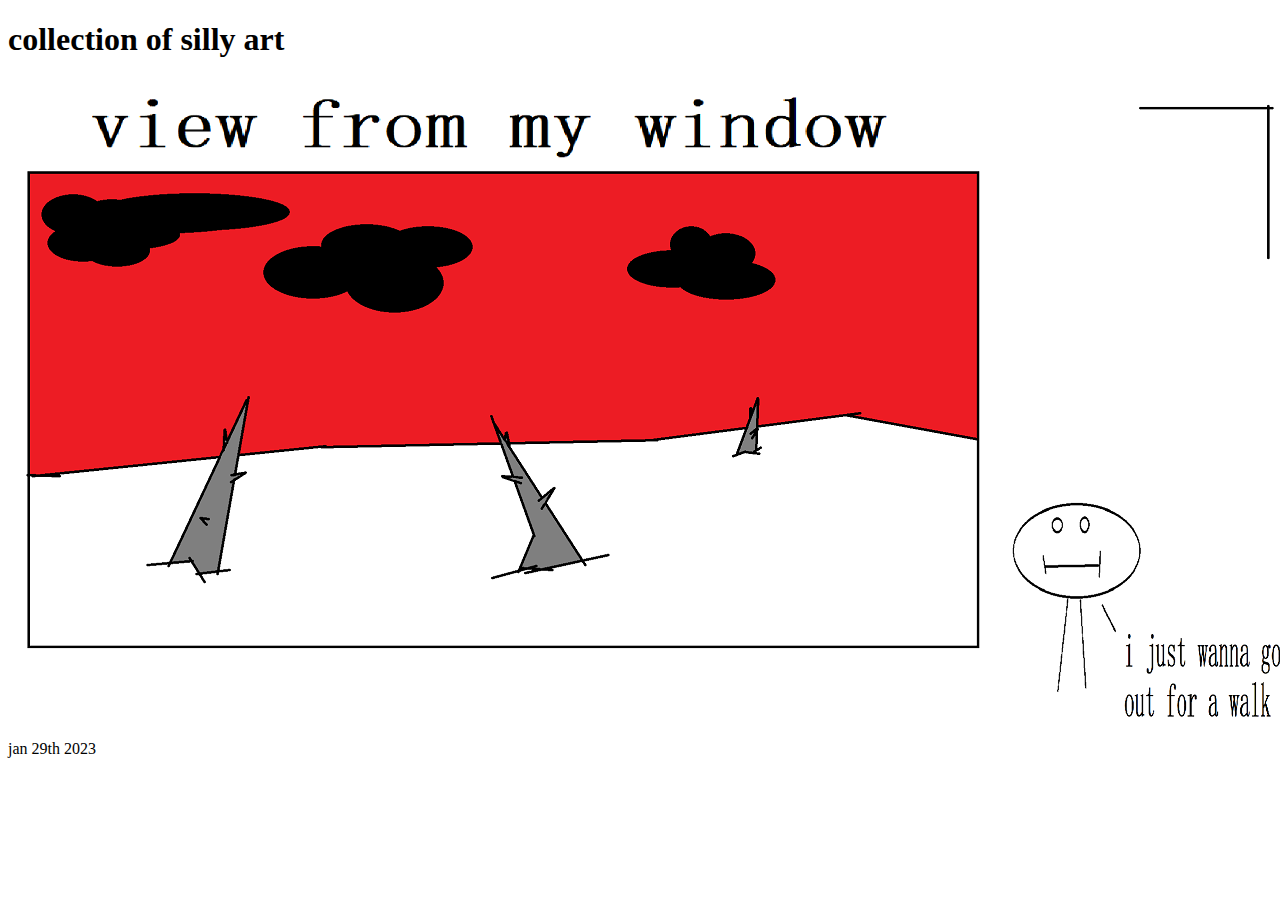
==== artblog.html @ e061d768 "artblog + twitter" ====
<!DOCTYPE html>
<html lang="en" >

<head>
    <meta charset="UTF-8">
    <meta http-equiv="X-UA-Compatible" content="IE=edge">
    <meta name="viewport" content="width=device-width, initial-scale=1.0">
    <title>art blog thing</title>
</head>
<h1 >
    collection of silly art
</h1>
<body><img src="src/artblog/snow.png"> jan 29th 2023</body>

</html>
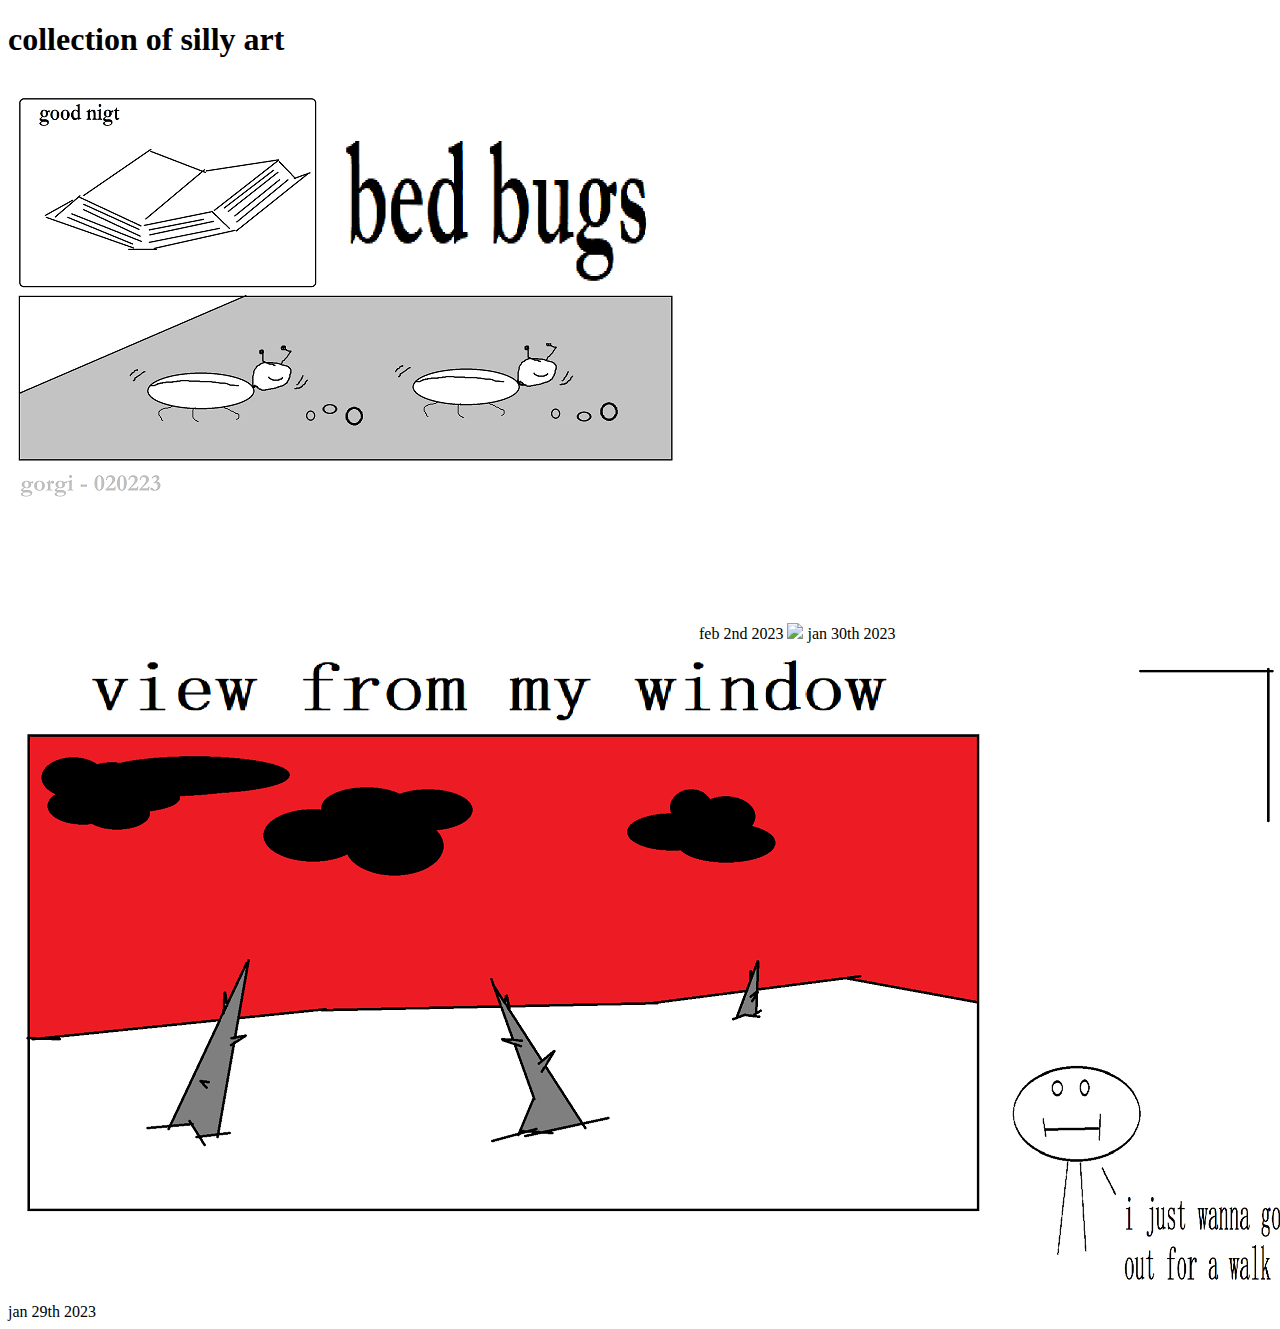
==== commit bada218f: "hehe" ====
--- a/artblog.html
+++ b/artblog.html
@@ -11,6 +11,8 @@
 <h1 >
     collection of silly art
 </h1>
+<body><img src="src/artblog/bedbugs.png"> feb 2nd 2023</body>
+<body><img src="src/artblog/jan 30.PNG"> jan 30th 2023</body>
 <body><img src="src/artblog/snow.png"> jan 29th 2023</body>
 
 </html>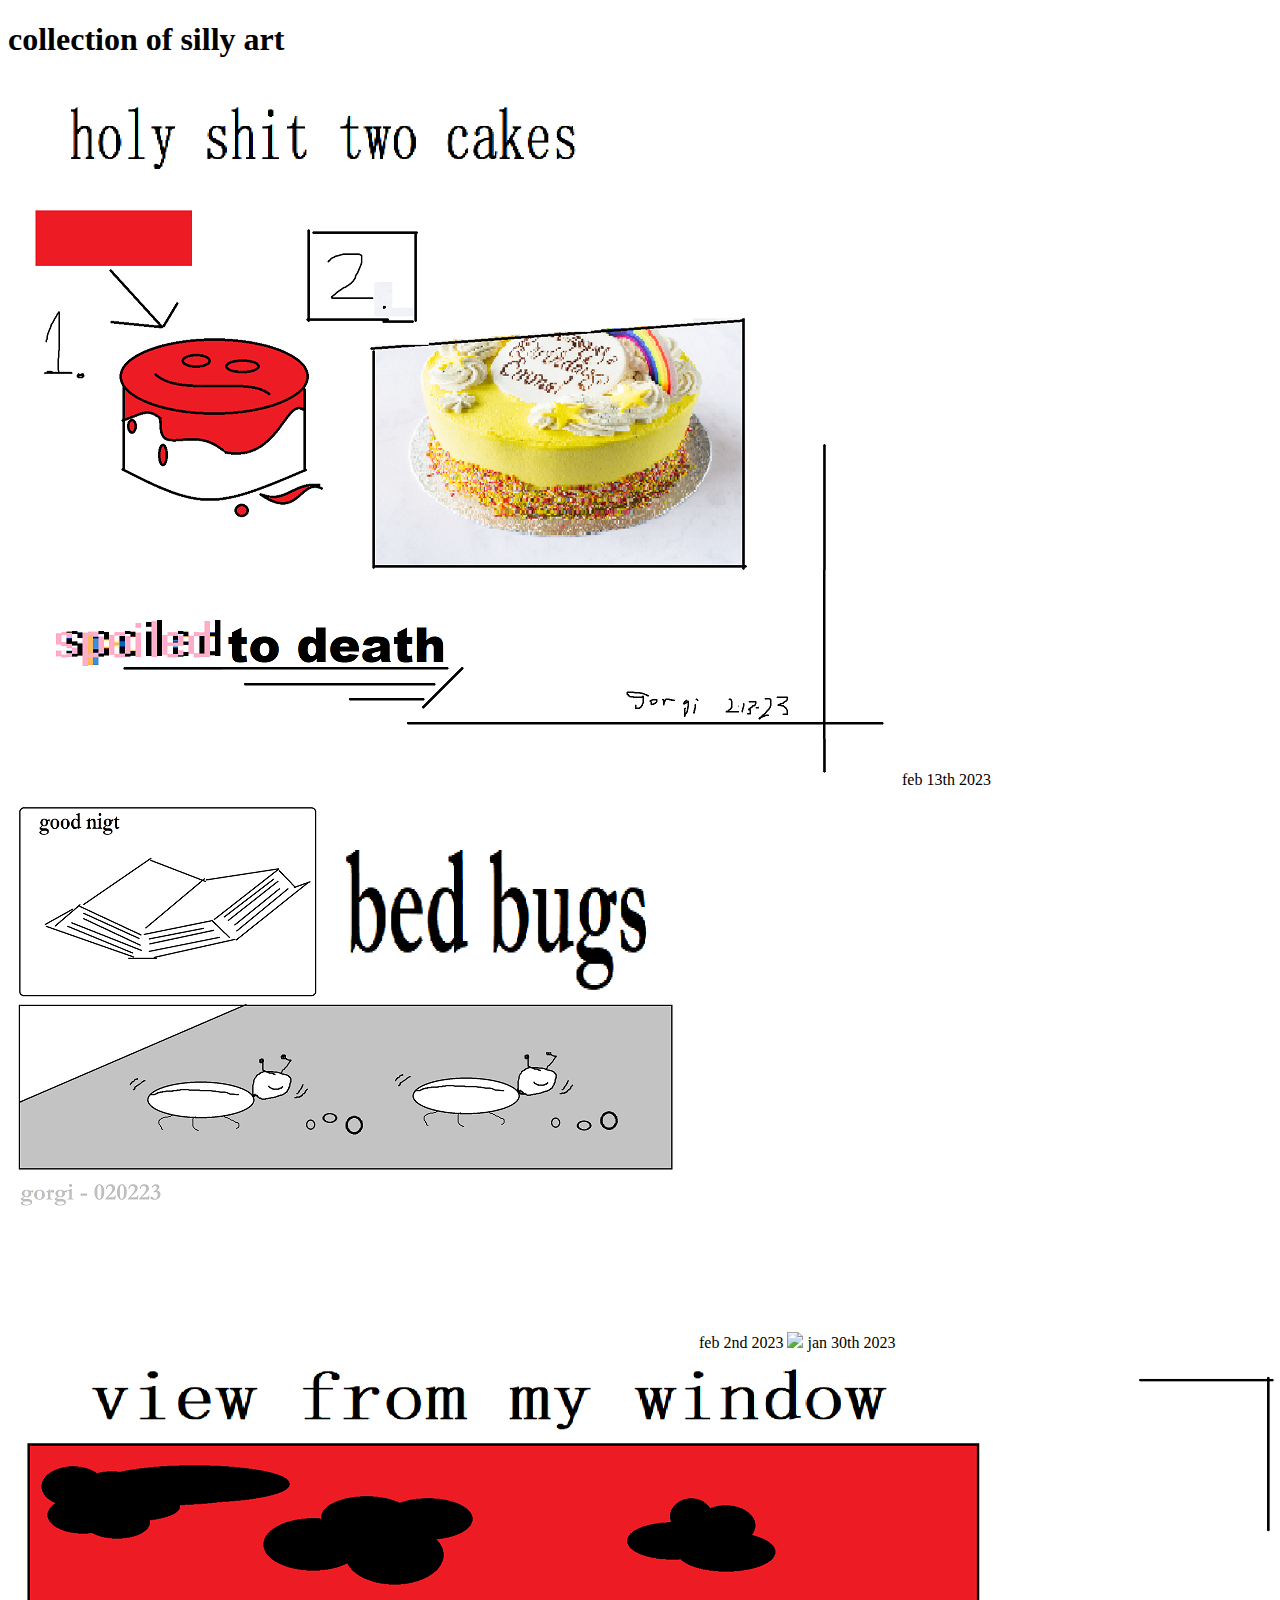
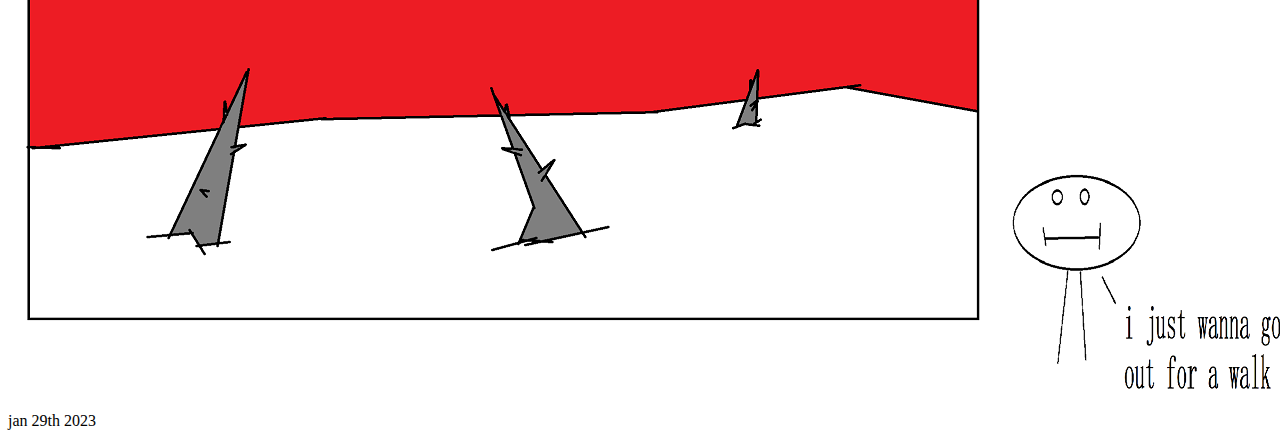
==== commit 3e5d36d6: "two cakes" ====
--- a/artblog.html
+++ b/artblog.html
@@ -11,6 +11,7 @@
 <h1 >
     collection of silly art
 </h1>
+<body><img src="src/artblog/two cakes.png"> feb 13th 2023</body>
 <body><img src="src/artblog/bedbugs.png"> feb 2nd 2023</body>
 <body><img src="src/artblog/jan 30.PNG"> jan 30th 2023</body>
 <body><img src="src/artblog/snow.png"> jan 29th 2023</body>
